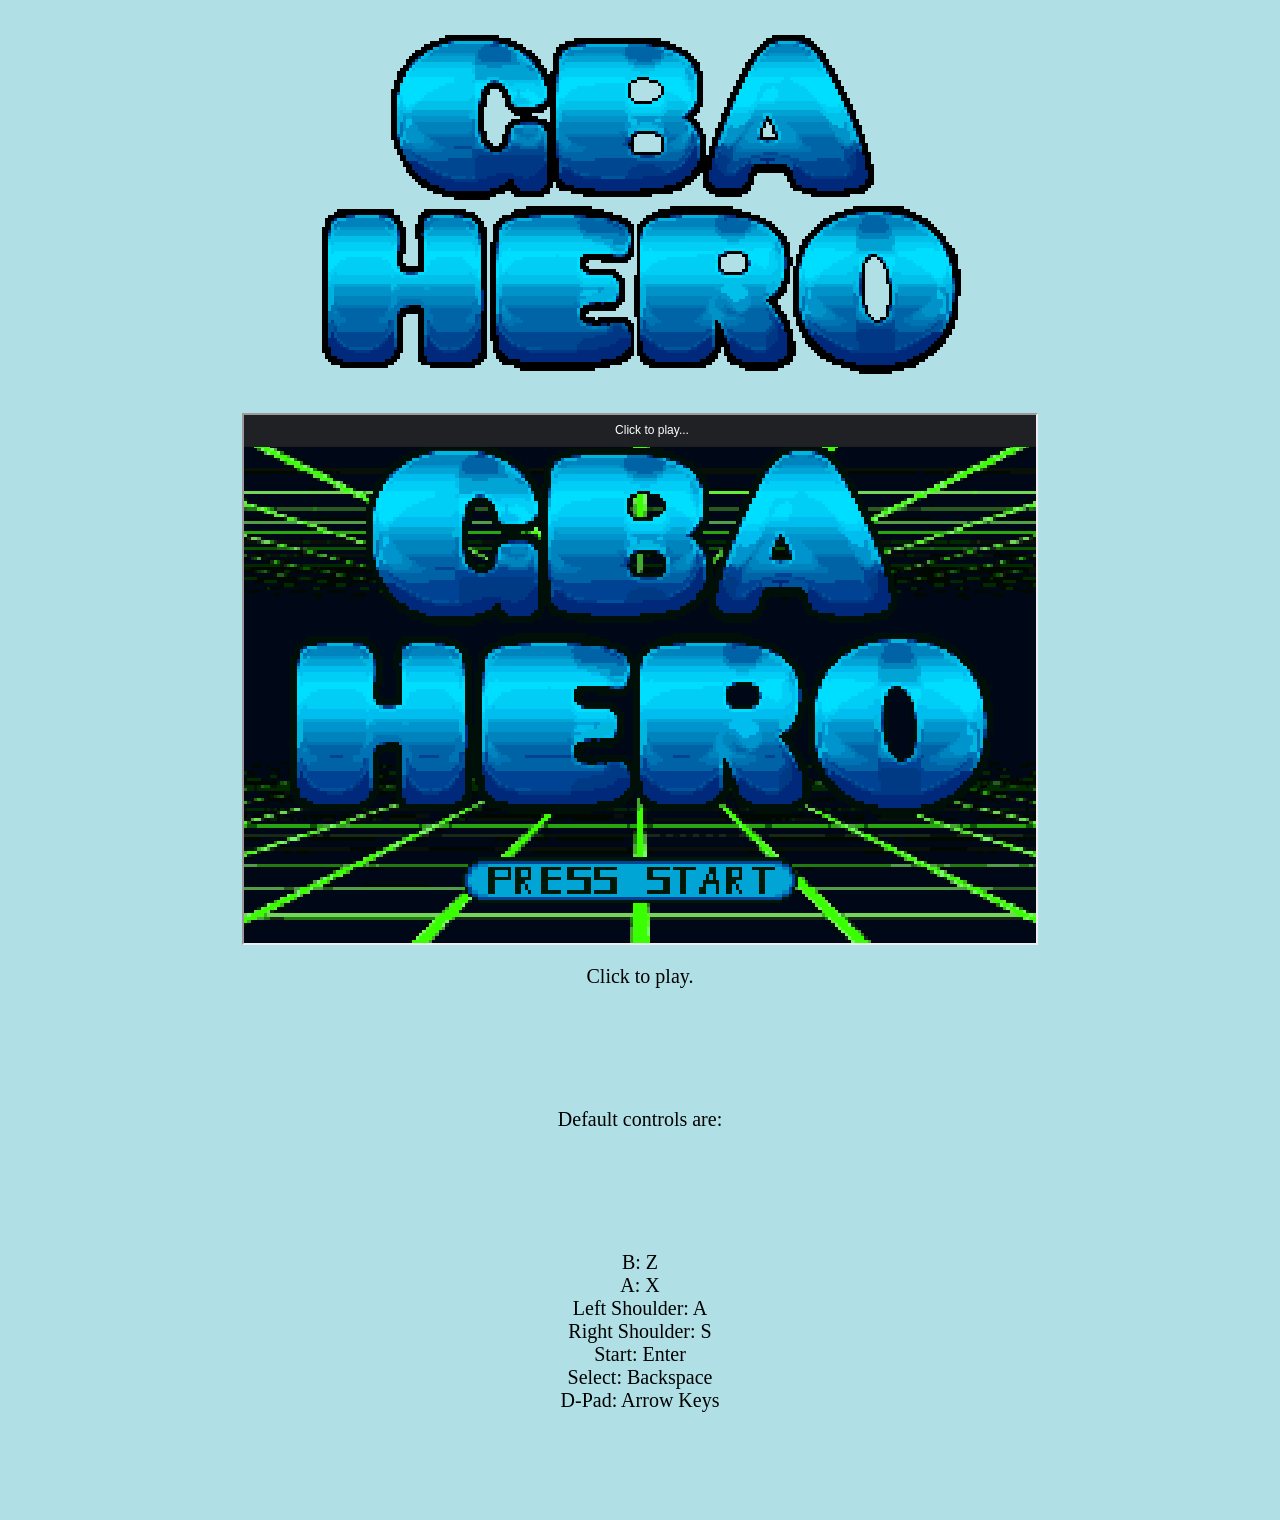
==== index.html @ 5d07806e "Added key bindings and imported changes to index" ====
<!DOCTYPE html>
<html lang="en">

<head>
  <meta charset="UTF-8">
  <script src="./coi-serviceworker.js"></script>
  <!-- <link rel="stylesheet" href="./stylesheets/main.css"> -->
  <link rel="shortcut icon" href="./favicon.ico">
  <meta name="viewport" content="width=device-width, initial-scale=1">
  <title>My Demo Site</title>

  <style>
    body {
      background-color: powderblue;
    }

    h1 {
      text-align: center;
      font-family: verdana;
      font-size: 500%;
      color: darkgreen;
      margin-top: 0;
      padding-top: 0;
    }

    p {
      text-align: center;
      margin: 0;
      background: powderblue;
      padding-top: 20px;
      padding-bottom: 100px;
      color: black;
      font-size: 125%;
    }

    img {
      display: block;
      margin: auto;
      image-rendering: pixelated;
    }
  </style>
</head>

<body>
  <!-- <h1>Welcome to my site.</h1>  -->
  <img src="./Cool_Text_Trans.png" alt="Cool Text" width="720" height="405">
  <!-- style="text-transform: uppercase;font-size: 54px;padding-top:0.7em;margin-top:0" -->
  <iframe src="./mgba-player.html" style="width:792px;height:528px;margin:0 auto;display:block;"></iframe>
  <p>Click to play.</p>
  <p>Default controls are:</p>
  <p>
    B: Z<br />
    A: X<br />
    Left Shoulder: A<br />
    Right Shoulder: S<br />
    Start: Enter<br />
    Select: Backspace<br />
    D-Pad: Arrow Keys
  </p>
</body>
</html>
---- stylesheets/main.css ----
/* html,
body,
.content {
  height: 100%;
  width: 100%;
  font-family: "Consolas", "Courier New", sans-serif;
  background-color: #222;
  color: #eee;
  padding: 0px;
  margin: 0px;
  min-width: 960px;
  text-align: center;
} */
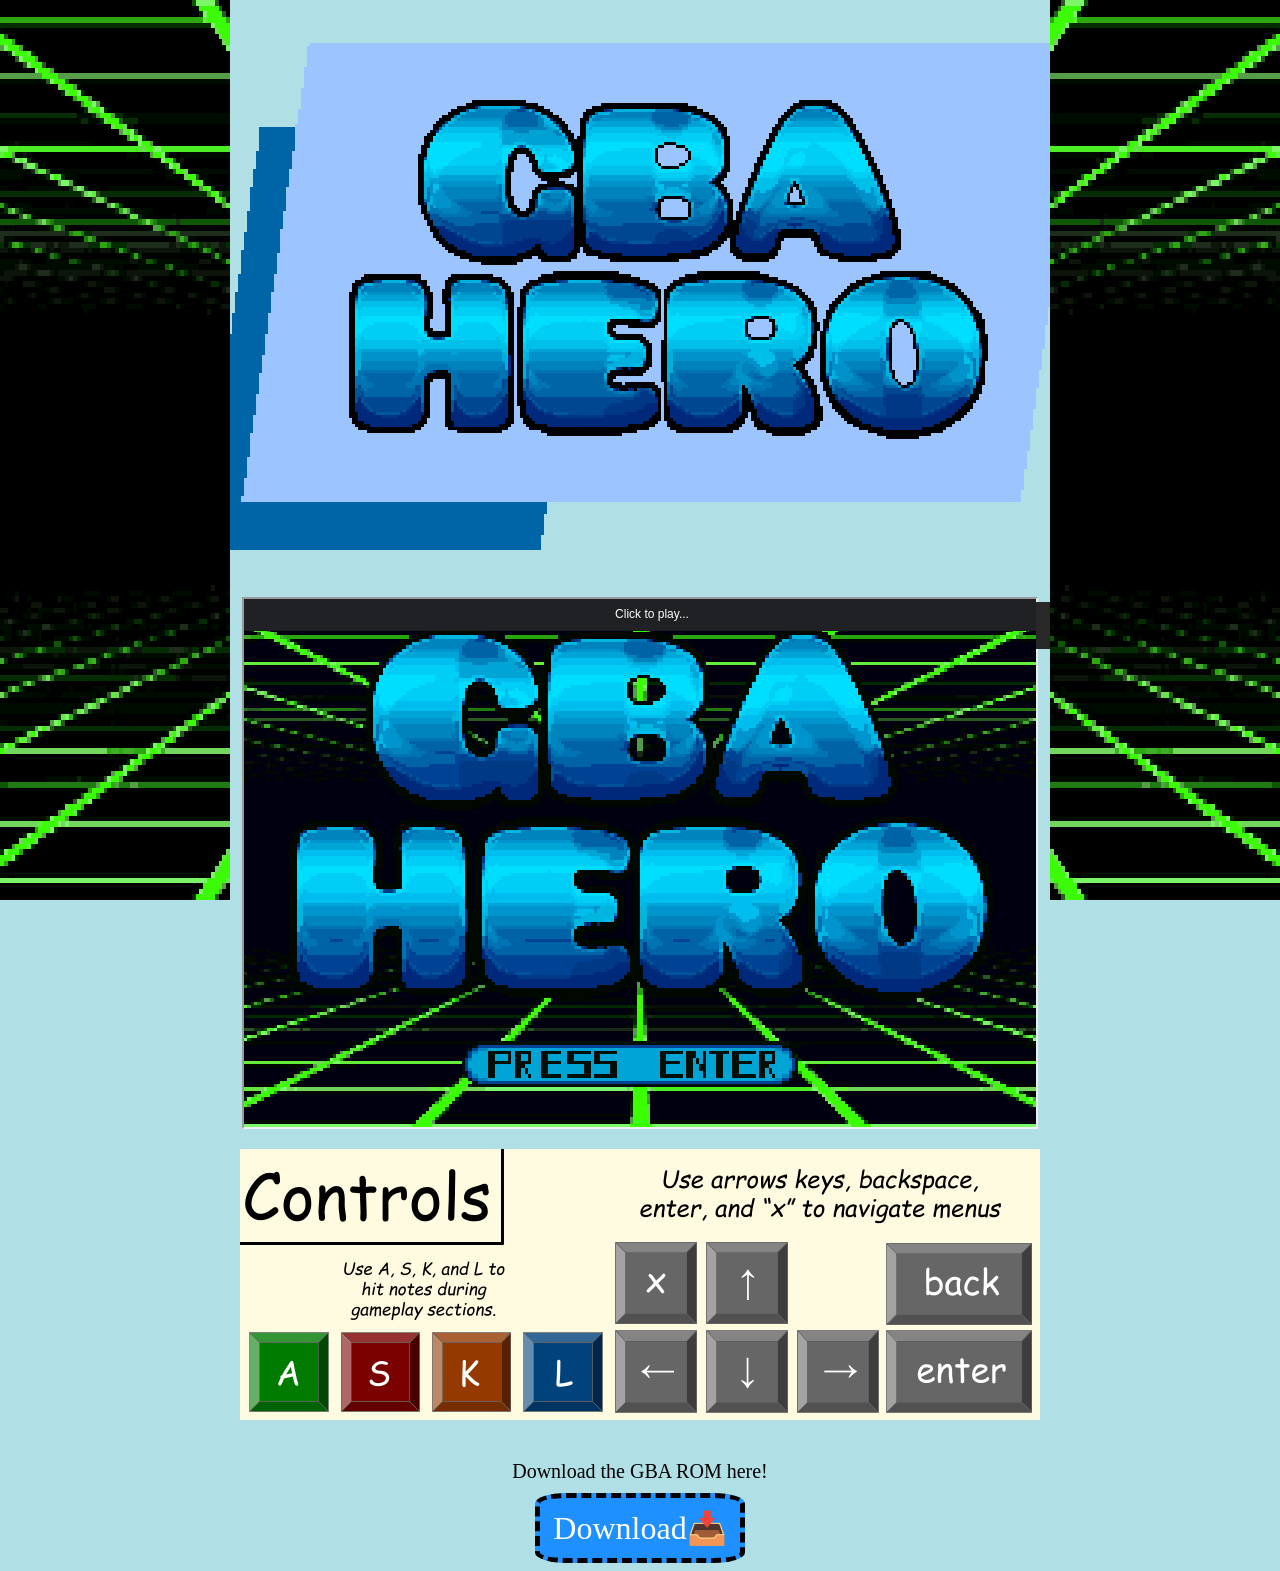
==== commit 12789b71: "Updated download link, fullscreen button, instructions, and decorations" ====
--- a/index.html
+++ b/index.html
@@ -7,7 +7,7 @@
   <!-- <link rel="stylesheet" href="./stylesheets/main.css"> -->
   <link rel="shortcut icon" href="./favicon.ico">
   <meta name="viewport" content="width=device-width, initial-scale=1">
-  <title>My Demo Site</title>
+  <title>GBA Hero</title>
 
   <style>
     body {
@@ -28,27 +28,101 @@
       margin: 0;
       background: powderblue;
       padding-top: 20px;
-      padding-bottom: 100px;
+      padding-bottom: 10px;
       color: black;
       font-size: 125%;
     }
 
-    img {
+    .displayImage {
       display: block;
       margin: auto;
       image-rendering: pixelated;
     }
+
+    .fullscreenbutton {
+    border: none;
+    color: rgb(255, 255, 255);
+    background-color: rgb(40, 40, 40);
+    padding: 5px 13px;
+    text-align: center;
+    text-decoration: none;
+    display: inline-block;
+    font-size: 32px;
+    margin: 4px 2px;
+    cursor: pointer;
+    position: relative;
+    display: flex;
+    margin: auto;
+    left: 425px;
+    top: 52px;
+    }
+
+    .downloadbutton {
+    border-style: dashed;
+    border-color: black;
+    border-width: 5px;
+    border-radius: 15%;
+    color: rgb(255, 255, 255);
+    background-color: dodgerblue;
+    /* transparent */
+    width: 200px;
+    height: 60px;
+
+    display: flex;
+    margin: auto;
+    justify-content: center;
+    align-items: center;
+
+    font-size: 32px;
+    text-decoration: none;
+    }
+
+    .leftbanner {
+      image-rendering: pixelated;
+      height: 100%;
+      position: fixed;
+      top: 0%;
+      left: 0%;
+      width: 18%;
+    }
+
+    .rightbanner {
+      image-rendering: pixelated;
+      height: 100%;
+      position: fixed;
+      top: 0%;
+      width: 18%;
+      left: 82%;
+      transform: scaleX(-1);
+    }
+
+    .container {
+      display: flex;
+    }
+
   </style>
 </head>
 
 <body>
   <!-- <h1>Welcome to my site.</h1>  -->
-  <img src="./Cool_Text_Trans.png" alt="Cool Text" width="720" height="405">
+  <img src="./Cool_Text_Trans.png" class="displayImage" alt="Cool Text" style="padding-top: 35px;" width="894" height="507">
   <!-- style="text-transform: uppercase;font-size: 54px;padding-top:0.7em;margin-top:0" -->
-  <iframe src="./mgba-player.html" style="width:792px;height:528px;margin:0 auto;display:block;"></iframe>
-  <p>Click to play.</p>
-  <p>Default controls are:</p>
-  <p>
+  <div>
+    <button class="fullscreenbutton button1" onclick="fullscreen()">⛶</button>
+    <script>
+      function fullscreen() {
+        document.getElementById("gameFrame").contentWindow.focus();
+        document.getElementById("gameFrame").contentWindow.letErRip();
+      }
+    </script>
+  <iframe id="gameFrame" src="./mgba-player.html" style="width:792px;height:528px;margin:0 auto;display:block;"></iframe>
+  </div>
+  <img src="./Instructions.png" class="displayImage" alt="Instructions Screen" style="padding: 20px;" width="800" height="271">
+  <img src="./8bitbackground.bmp" class="leftbanner" alt="8-bit sidebar">
+  <img src="./8bitbackground.bmp" class="rightbanner" alt="8-bit sidebar">
+  <p>Download the GBA ROM here!</p>
+  <a href="./GBA_Hero.gba" download class="downloadbutton button1">Download📥</a>
+  <!-- <p>
     B: Z<br />
     A: X<br />
     Left Shoulder: A<br />
@@ -56,6 +130,6 @@
     Start: Enter<br />
     Select: Backspace<br />
     D-Pad: Arrow Keys
-  </p>
+  </p> -->
 </body>
 </html>
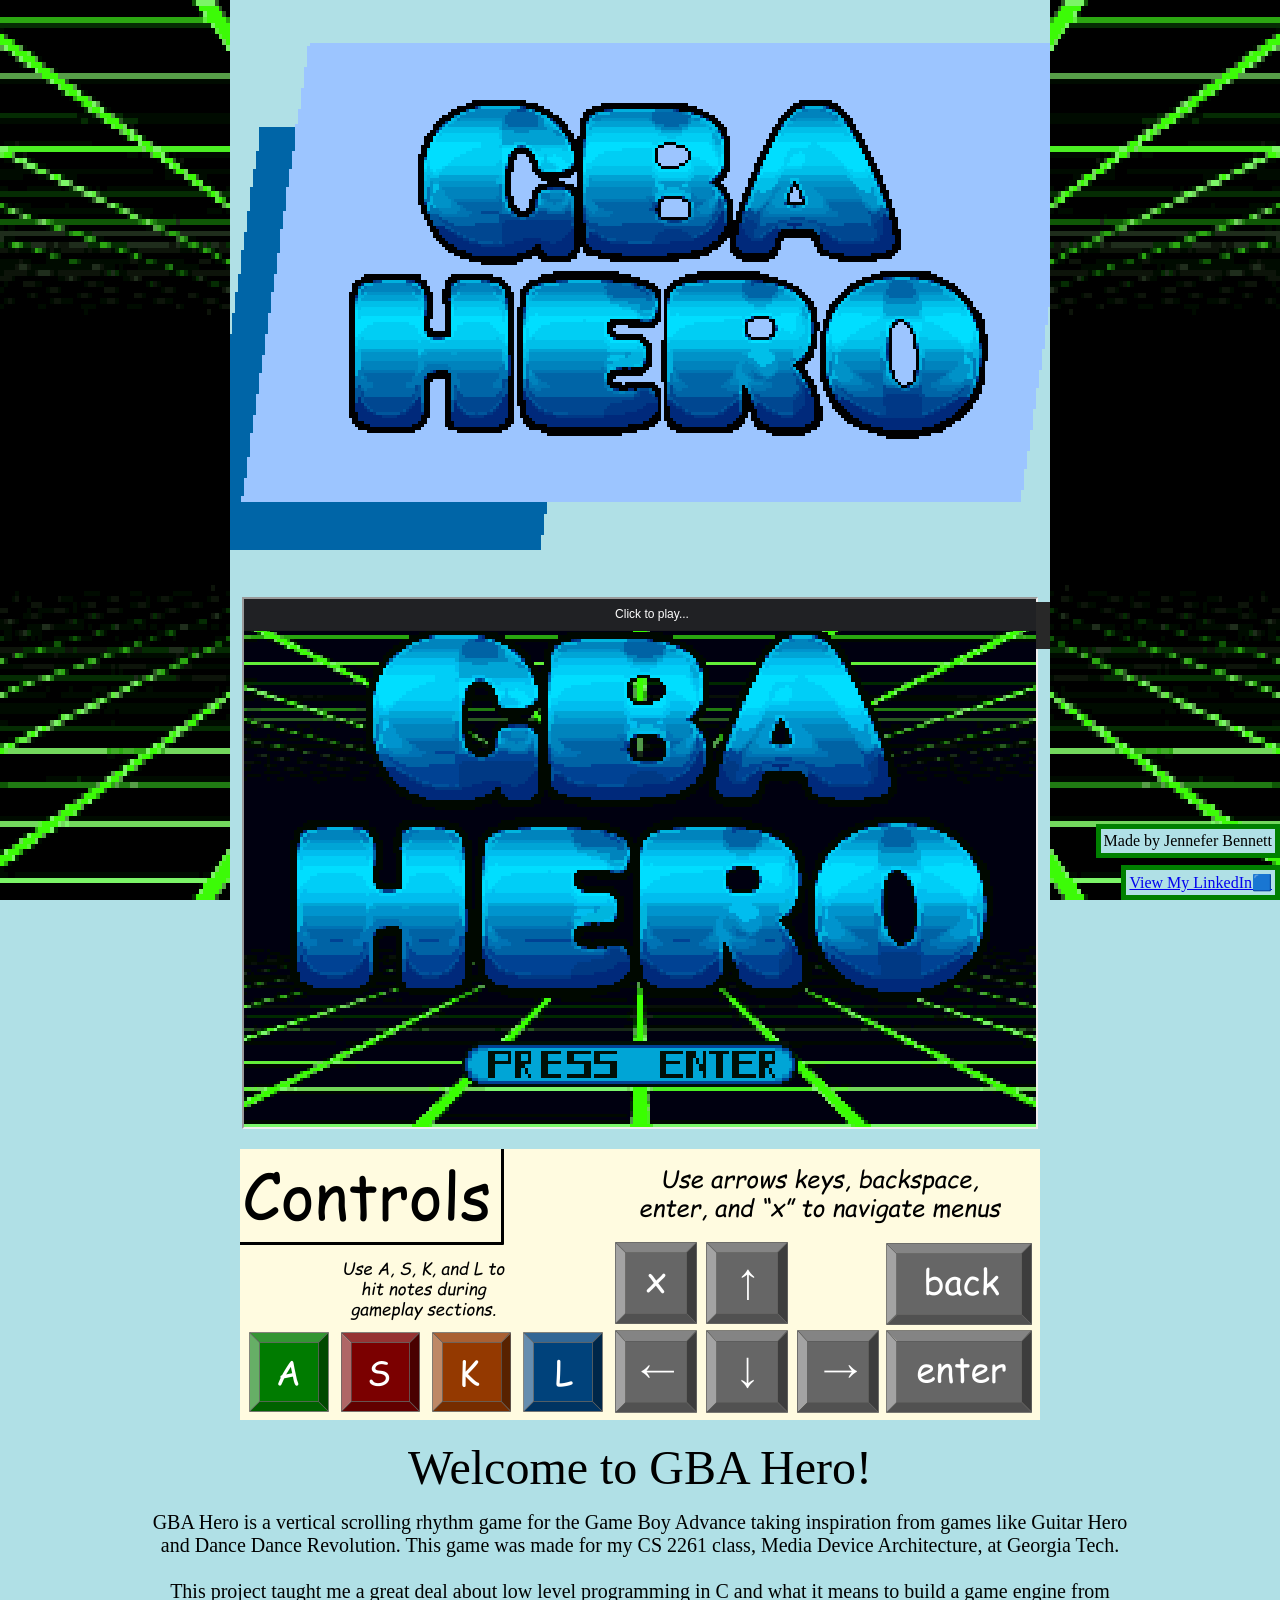
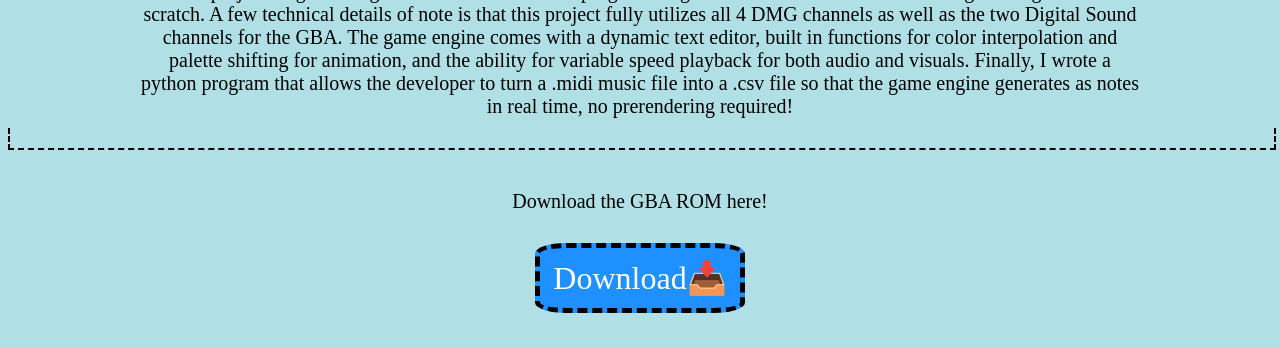
==== commit 390c313c: "Added links and explanation" ====
--- a/index.html
+++ b/index.html
@@ -14,19 +14,33 @@
       background-color: powderblue;
     }
 
-    h1 {
+    .header {
       text-align: center;
       font-family: verdana;
-      font-size: 500%;
-      color: darkgreen;
+      color: black;
+      font-size: 300%;
       margin-top: 0;
       padding-top: 0;
+      margin-bottom: -50px;
+      padding-bottom: 0;
     }
 
-    p {
+    .bodytext {
       text-align: center;
-      margin: 0;
-      background: powderblue;
+      background: transparent;
+      padding-top: 20px;
+      padding-bottom: 10px;
+      color: black;
+      font-size: 125%;
+      word-wrap: break-word;
+      max-width: 1000px;
+      display: flex;
+      margin: auto;
+    }
+
+    .buttontext {
+      text-align: center;
+      background: transparent;
       padding-top: 20px;
       padding-bottom: 10px;
       color: black;
@@ -75,6 +89,18 @@
 
     font-size: 32px;
     text-decoration: none;
+
+    margin-bottom: 35px;
+    }
+
+    .externallink {
+      position: fixed;
+      border-style: solid;
+      border-color: green;
+      border-width: 5px;
+      background-color: powderblue;
+      z-index: 1;
+      padding: 3px;
     }
 
     .leftbanner {
@@ -84,6 +110,7 @@
       top: 0%;
       left: 0%;
       width: 18%;
+      z-index: 0;
     }
 
     .rightbanner {
@@ -94,10 +121,29 @@
       width: 18%;
       left: 82%;
       transform: scaleX(-1);
+      z-index: 0;
     }
 
     .container {
       display: flex;
+    }
+
+    .divider {
+      border-style: dashed;
+      border-color: black;
+      border-width: 2px;
+      border-top: 0px;
+      color: rgb(0, 0, 0);
+      /* transparent */
+      width: 100%;
+      height: 0px;
+
+      display: flex;
+      margin: auto;
+      justify-content: center;
+      align-items: center;
+
+      padding-top: 20px;
     }
 
   </style>
@@ -118,10 +164,18 @@
   <iframe id="gameFrame" src="./mgba-player.html" style="width:792px;height:528px;margin:0 auto;display:block;"></iframe>
   </div>
   <img src="./Instructions.png" class="displayImage" alt="Instructions Screen" style="padding: 20px;" width="800" height="271">
+  <p class="header"> Welcome to GBA Hero! </p>
+  <p class="bodytext">
+    <br><br>GBA Hero is a vertical scrolling rhythm game for the Game Boy Advance taking inspiration from games like Guitar Hero and Dance Dance Revolution. This game was made for my CS 2261 class, Media Device Architecture, at Georgia Tech.
+    <br><br>This project taught me a great deal about low level programming in C and what it means to build a game engine from scratch. A few technical details of note is that this project fully utilizes all 4 DMG channels as well as the two Digital Sound channels for the GBA. The game engine comes with a dynamic text editor, built in functions for color interpolation and palette shifting for animation, and the ability for variable speed playback for both audio and visuals. Finally, I wrote a python program that allows the developer to turn a .midi music file into a .csv file so that the game engine generates as notes in real time, no prerendering required!
+  </p>
+  <p class="divider"></p>
+  <p class="buttontext">Download the GBA ROM here!</p>
+  <a href="./GBA_Hero.gba" download class="downloadbutton button1">Download📥</a>
   <img src="./8bitbackground.bmp" class="leftbanner" alt="8-bit sidebar">
   <img src="./8bitbackground.bmp" class="rightbanner" alt="8-bit sidebar">
-  <p>Download the GBA ROM here!</p>
-  <a href="./GBA_Hero.gba" download class="downloadbutton button1">Download📥</a>
+  <a href="https://www.linkedin.com/in/jennefer-bennett/" target="_blank" class="externallink" style="bottom: 0%; right: 0%;">View My LinkedIn🟦</a>
+  <p class="externallink" style="bottom: 26px; right: 0%;">Made by Jennefer Bennett</p>
   <!-- <p>
     B: Z<br />
     A: X<br />
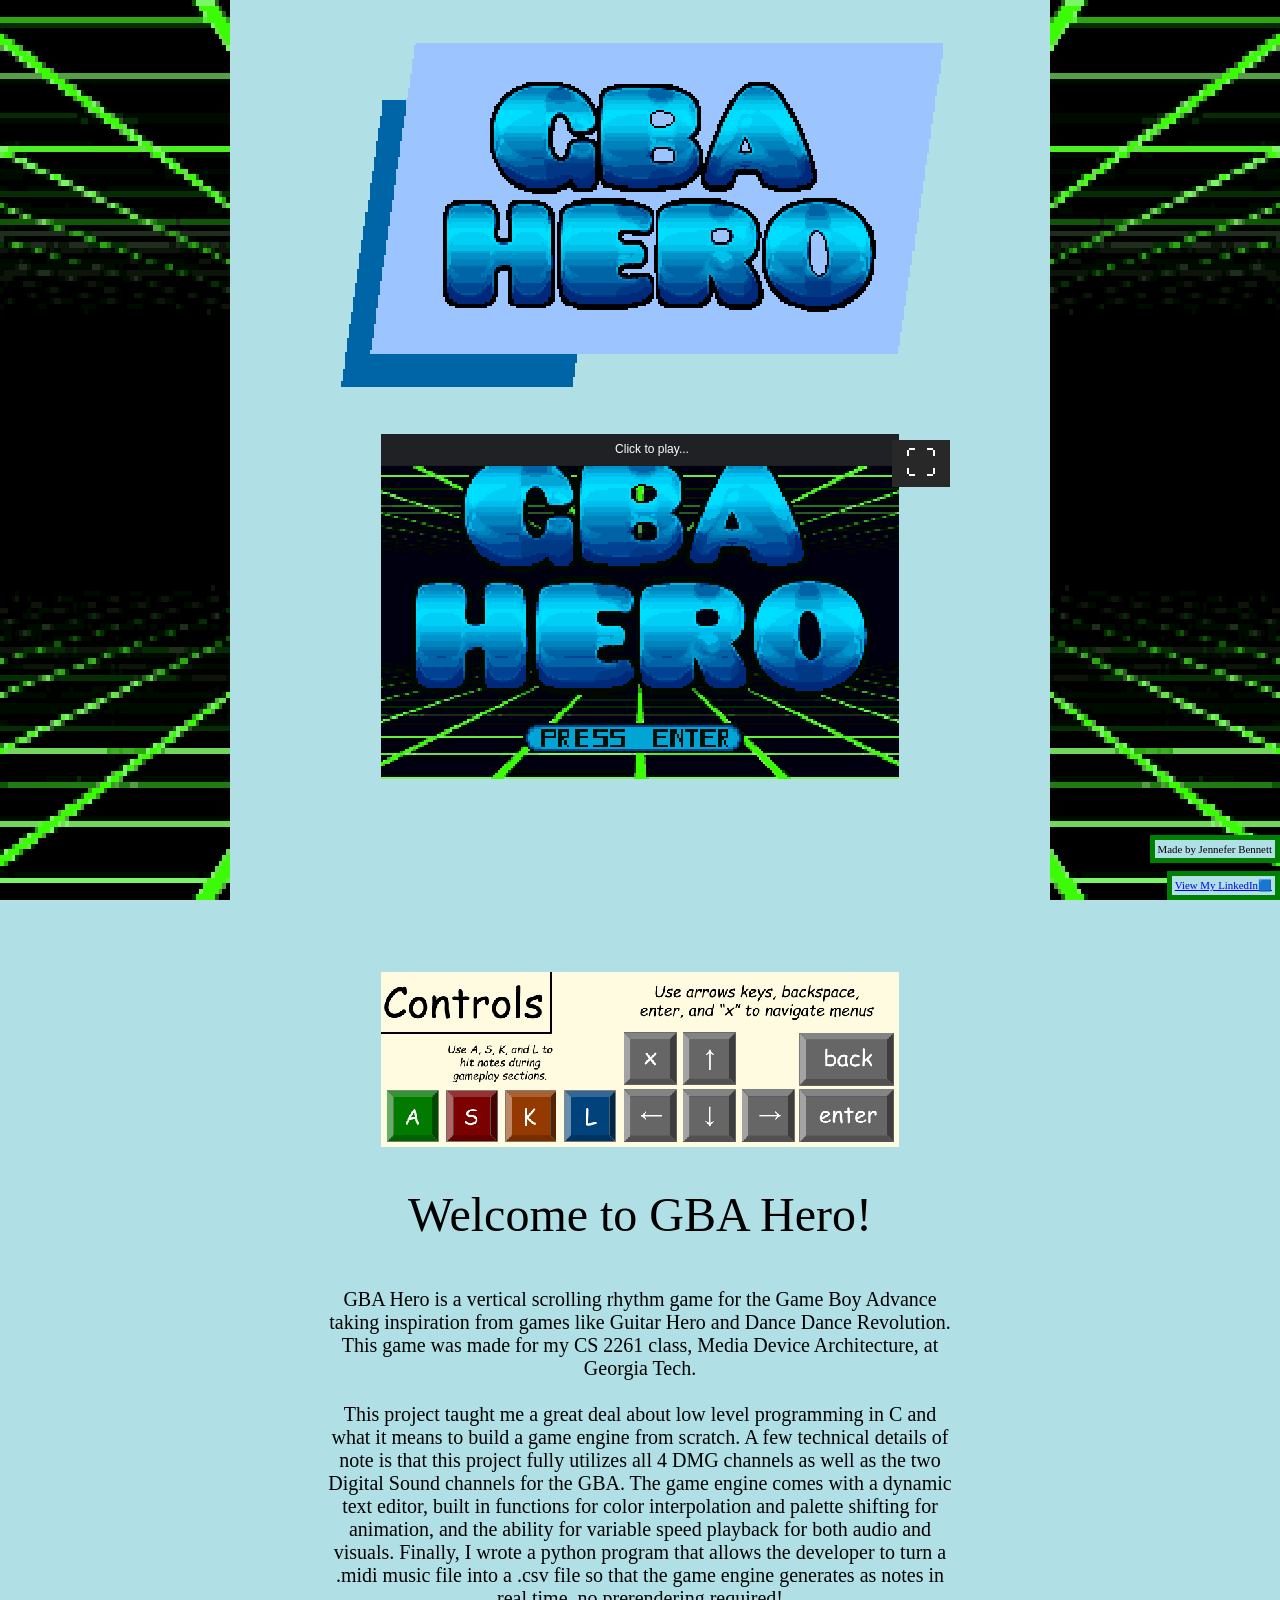
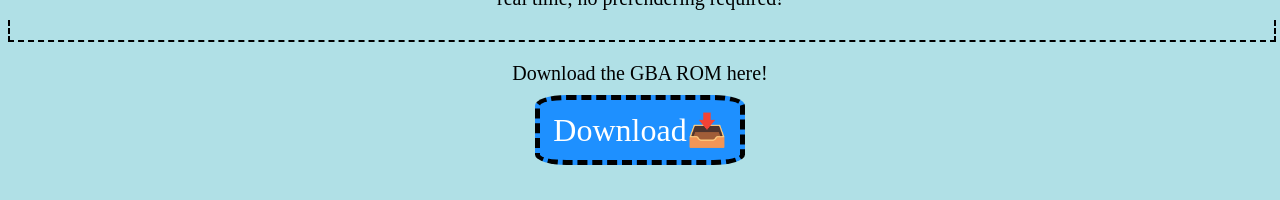
==== commit 197ec8b8: "Dummy proved site for different displays" ====
--- a/index.html
+++ b/index.html
@@ -20,20 +20,23 @@
       color: black;
       font-size: 300%;
       margin-top: 0;
-      padding-top: 0;
-      margin-bottom: -50px;
-      padding-bottom: 0;
+      padding-top: 20px;
+      padding-bottom: -50px;
+
+      word-wrap: break-word;
+      max-width: 60%;
+      margin: auto;
     }
 
     .bodytext {
       text-align: center;
       background: transparent;
-      padding-top: 20px;
+      padding-top: 0px;
       padding-bottom: 10px;
       color: black;
       font-size: 125%;
       word-wrap: break-word;
-      max-width: 1000px;
+      max-width: 50%;
       display: flex;
       margin: auto;
     }
@@ -45,6 +48,10 @@
       padding-bottom: 10px;
       color: black;
       font-size: 125%;
+
+      word-wrap: break-word;
+      max-width: 60%;
+      margin: auto;
     }
 
     .displayImage {
@@ -67,8 +74,9 @@
     position: relative;
     display: flex;
     margin: auto;
-    left: 425px;
-    top: 52px;
+    left: 22.2%;
+    top: 52.5px;
+    z-index: 1;
     }
 
     .downloadbutton {
@@ -101,6 +109,7 @@
       background-color: powderblue;
       z-index: 1;
       padding: 3px;
+      font-size: 0.85vw;
     }
 
     .leftbanner {
@@ -110,7 +119,6 @@
       top: 0%;
       left: 0%;
       width: 18%;
-      z-index: 0;
     }
 
     .rightbanner {
@@ -121,7 +129,6 @@
       width: 18%;
       left: 82%;
       transform: scaleX(-1);
-      z-index: 0;
     }
 
     .container {
@@ -151,7 +158,7 @@
 
 <body>
   <!-- <h1>Welcome to my site.</h1>  -->
-  <img src="./Cool_Text_Trans.png" class="displayImage" alt="Cool Text" style="padding-top: 35px;" width="894" height="507">
+  <img src="./Cool_Text_Trans.png" class="displayImage" alt="Cool Text" style="padding-top: 35px;" width="48%" height="29%">
   <!-- style="text-transform: uppercase;font-size: 54px;padding-top:0.7em;margin-top:0" -->
   <div>
     <button class="fullscreenbutton button1" onclick="fullscreen()">⛶</button>
@@ -161,9 +168,9 @@
         document.getElementById("gameFrame").contentWindow.letErRip();
       }
     </script>
-  <iframe id="gameFrame" src="./mgba-player.html" style="width:792px;height:528px;margin:0 auto;display:block;"></iframe>
+  <iframe id="gameFrame" src="./mgba-player.html" style="width:41%; height:57.5vh; margin:0 auto;display:block; align-items: center; border: none;"></iframe>
   </div>
-  <img src="./Instructions.png" class="displayImage" alt="Instructions Screen" style="padding: 20px;" width="800" height="271">
+  <img src="./Instructions.png" class="displayImage" alt="Instructions Screen" style="padding: 20px;" width="41%" height="20%">
   <p class="header"> Welcome to GBA Hero! </p>
   <p class="bodytext">
     <br><br>GBA Hero is a vertical scrolling rhythm game for the Game Boy Advance taking inspiration from games like Guitar Hero and Dance Dance Revolution. This game was made for my CS 2261 class, Media Device Architecture, at Georgia Tech.
